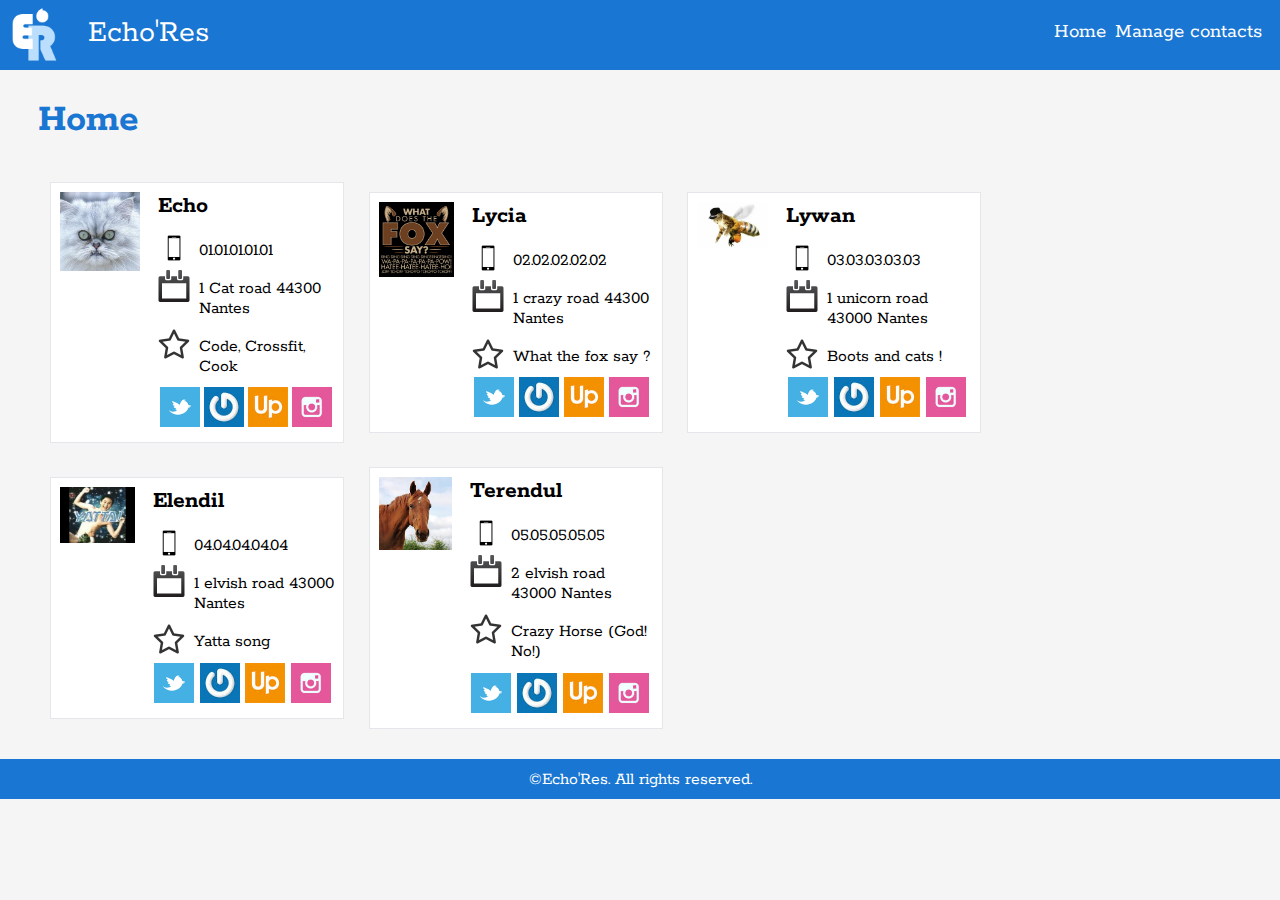
==== home-page.html @ eaa90ea6 "Merge pull request #1 from ebaccon/develop" ====
<!DOCTYPE html>

<head>
    <meta charset="UTF-8">
    <title>Echo'Res Home</title>
    
    <link rel="icon" type="image/png" href="img/logo_poc.png" />

    <link rel="stylesheet" type="text/css" href="css/index.css">
	<link href="https://fonts.googleapis.com/css?family=Rokkitt" rel="stylesheet">
</head>
<body>
    <header class="header-container">
		<div class="header-item__logo">
			<img src="img/logo_poc.png" />
		</div>
		<div class="header-item__name">
			Echo'Res
		</div>
		<div class="header-item__nav">
			<nav class="navbar-container">
				<div class="navbar-item">
					<a class="navbar-item__link" href="index.html">Home</a>
				</div>
				<div class="navbar-item">
					<a class="navbar-item__link" href="manage-contacts.html">Manage contacts</a>
				</div>
			</nav>
		</div>
	</header>
	<section>
		<div class="section-title">
			<h1 class="h1">Home</h1>
		</div>
		<div class="autogrid-container">
			<div class="autogrid-item">
                <a class="contact-link" href="user-page.html">
                    <div class="contact-container">
                        <div class="contact-item__figure">
                            <img src="img/avatar/echo-avatar.jpg" />
                        </div>
                        <div class="contact-item__body">
                            <h3>Echo</h3>
                            <div class="info-contact-container">
                                <div class="info-contact-item">
                                    <img src="img/contact/phone.png" />
                                    <p class="info-contact-item__text">01.01.01.01.01</p>
                                </div>
                                <div class="info-contact-item">
                                    <img src="img/contact/adress.png" />
                                    <p class="info-contact-item__text">1 Cat road 44300 Nantes</p>
                                </div>
                                <div class="info-contact-item">
                                    <img src="img/contact/interest.png" />
                                    <p class="info-contact-item__text">Code, Crossfit, Cook</p>
                                </div>
                            </div>
                            <div class="autogrid-container info-activity">
                                <div class="autogrid-item">
                                    <img src="img/activity/activity_1.png" />
                                </div>
                                <div class="autogrid-item">
                                    <img src="img/activity/activity_2.jpg" />
                                </div>
                                <div class="autogrid-item">
                                    <img src="img/activity/activity_3.jpg" />
                                </div>
                                <div class="autogrid-item">
                                    <img src="img/activity/activity_4.jpg" />
                                </div>
                            </div>
                        </div>
                    </div>
                </a>
			</div>
			<div class="autogrid-item">
                <a class="contact-link" href="user-page.html">
                    <div class="contact-container">
                        <div class="contact-item__figure">
                            <img src="img/avatar/lycia-avatar.jpg" />
                        </div>
                        <div class="contact-item__body">
                            <h3>Lycia</h3>
                            <div class="info-contact-container">
                                <div class="info-contact-item">
                                    <img src="img/contact/phone.png" />
                                    <p class="info-contact-item__text">02.02.02.02.02</p>
                                </div>
                                <div class="info-contact-item">
                                    <img src="img/contact/adress.png" />
                                    <p class="info-contact-item__text">1 crazy road 44300 Nantes</p>
                                </div>
                                <div class="info-contact-item">
                                    <img src="img/contact/interest.png" />
                                    <p class="info-contact-item__text">What the fox say ?</p>
                                </div>
                            </div>
                            <div class="autogrid-container info-activity">
                                <div class="autogrid-item">
                                    <img src="img/activity/activity_1.png" />
                                </div>
                                <div class="autogrid-item">
                                    <img src="img/activity/activity_2.jpg" />
                                </div>
                                <div class="autogrid-item">
                                    <img src="img/activity/activity_3.jpg" />
                                </div>
                                <div class="autogrid-item">
                                    <img src="img/activity/activity_4.jpg" />
                                </div>
                            </div>
                        </div>
                    </div>
                </a>
			</div>
			<div class="autogrid-item">
                <a class="contact-link" href="user-page.html">
                    <div class="contact-container">
                        <div class="contact-item__figure">
                            <img src="img/avatar/lywan-avatar.jpg" />
                        </div>
                        <div class="contact-item__body">
                            <h3>Lywan</h3>
                            <div class="info-contact-container">
                                <div class="info-contact-item">
                                    <img src="img/contact/phone.png" />
                                    <p class="info-contact-item__text">03.03.03.03.03</p>
                                </div>
                                <div class="info-contact-item">
                                    <img src="img/contact/adress.png" />
                                    <p class="info-contact-item__text">1 unicorn road 43000 Nantes</p>
                                </div>
                                <div class="info-contact-item">
                                    <img src="img/contact/interest.png" />
                                    <p class="info-contact-item__text">Boots and cats !</p>
                                </div>
                            </div>
                            <div class="autogrid-container info-activity">
                                <div class="autogrid-item">
                                    <img src="img/activity/activity_1.png" />
                                </div>
                                <div class="autogrid-item">
                                    <img src="img/activity/activity_2.jpg" />
                                </div>
                                <div class="autogrid-item">
                                    <img src="img/activity/activity_3.jpg" />
                                </div>
                                <div class="autogrid-item">
                                    <img src="img/activity/activity_4.jpg" />
                                </div>
                            </div>
                        </div>
                    </div>
                </a>
			</div>
			<div class="autogrid-item">
                <a class="contact-link" href="user-page.html">
                    <div class="contact-container">
                        <div class="contact-item__figure">
                            <img src="img/avatar/elendil-avatar.jpg" />
                        </div>
                        <div class="contact-item__body">
                            <h3>Elendil</h3>
                            <div class="info-contact-container">
                                <div class="info-contact-item">
                                    <img src="img/contact/phone.png" />
                                    <p class="info-contact-item__text">04.04.04.04.04</p>
                                </div>
                                <div class="info-contact-item">
                                    <img src="img/contact/adress.png" />
                                    <p class="info-contact-item__text">1 elvish road 43000 Nantes</p>
                                </div>
                                <div class="info-contact-item">
                                    <img src="img/contact/interest.png" />
                                    <p class="info-contact-item__text">Yatta song</p>
                                </div>
                            </div>
                            <div class="autogrid-container info-activity">
                                <div class="autogrid-item">
                                    <img src="img/activity/activity_1.png" />
                                </div>
                                <div class="autogrid-item">
                                    <img src="img/activity/activity_2.jpg" />
                                </div>
                                <div class="autogrid-item">
                                    <img src="img/activity/activity_3.jpg" />
                                </div>
                                <div class="autogrid-item">
                                    <img src="img/activity/activity_4.jpg" />
                                </div>
                            </div>
                        </div>
                    </div>
                </a>
			</div>
			<div class="autogrid-item">
                <a class="contact-link" href="user-page.html">
                    <div class="contact-container">
                        <div class="contact-item__figure">
                            <img src="img/avatar/terendul-avatar.jpg" />
                        </div>
                        <div class="contact-item__body">
                            <h3>Terendul</h3>
                            <div class="info-contact-container">
                                <div class="info-contact-item">
                                    <img src="img/contact/phone.png" />
                                    <p class="info-contact-item__text">05.05.05.05.05</p>
                                </div>
                                <div class="info-contact-item">
                                    <img src="img/contact/adress.png" />
                                    <p class="info-contact-item__text">2 elvish road 43000 Nantes</p>
                                </div>
                                <div class="info-contact-item">
                                    <img src="img/contact/interest.png" />
                                    <p class="info-contact-item__text">Crazy Horse (God! No!)</p>
                                </div>
                            </div>
                            <div class="autogrid-container info-activity">
                                <div class="autogrid-item">
                                    <img src="img/activity/activity_1.png" />
                                </div>
                                <div class="autogrid-item">
                                    <img src="img/activity/activity_2.jpg" />
                                </div>
                                <div class="autogrid-item">
                                    <img src="img/activity/activity_3.jpg" />
                                </div>
                                <div class="autogrid-item">
                                    <img src="img/activity/activity_4.jpg" />
                                </div>
                            </div>
                        </div>
                    </div>
                </a>
			</div>
		</div>
	</section>
	<footer>
		<p class="footer-text">©Echo'Res. All rights reserved.</p>
	</footer>
</body>
---- css/index.css ----
/******************************************************************************************************/
/********************************************* GENERAL ************************************************/
/******************************************************************************************************/

html {
    height: 100%;
} 

body {
    width: 100%;
    min-height: 100%;
	margin: 0;
	padding: 0;
	background-color: #f5f5f5;
}

/******************************************************************************************************/
/********************************************* HEADER *************************************************/
/******************************************************************************************************/

/*******************************/
/************ HEADER ***********/

.header-container {
    /* FLEXBOX */
	display: -ms-flexbox;
    display: -webkit-flex;
    display: flex;
    -webkit-flex-direction: row;
    -ms-flex-direction: row;
    flex-direction: row;
    -webkit-flex-wrap: nowrap;
    -ms-flex-wrap: nowrap;
    flex-wrap: nowrap;
    -webkit-justify-content: flex-start;
    -ms-flex-pack: start;
    justify-content: flex-start;
    -webkit-align-content: space-between;
    -ms-flex-line-pack: justify;
    align-content: space-between;
    -webkit-align-items: center;
    -ms-flex-align: center;
    align-items: center;
	/* OTHER */
	width: 100%;
	height: 70px;
	background-color: #1976D2;
}

.header-item__logo {
    /* FLEXBOX */
    -webkit-order: 0;
    -ms-flex-order: 0;
    order: 0;
    -webkit-flex: 0 1 auto;
    -ms-flex: 0 1 auto;
    flex: 0 1 auto;
    -webkit-align-self: auto;
    -ms-flex-item-align: auto;
    align-self: auto;
    /* OTHER */
	height: inherit;
}

.header-item__logo img {
	height: inherit;
}

.header-item__name {
    /* FLEXBOX */
	-webkit-order: 0;
    -ms-flex-order: 0;
    order: 0;
    -webkit-flex: 1 1 auto;
    -ms-flex: 1 1 auto;
    flex: 1 1 auto;
    -webkit-align-self: center;
    -ms-flex-item-align: center;
    align-self: center;
    /* OTHER */
    height: inherit;
    padding-top: 30px;
    padding-left: 18px;
	font-size: 2em;
	font-family: Rokkitt;
    color: #ffffff;
}

.header-item__nav {
    /* FLEXBOX */
    -webkit-order: 0;
    -ms-flex-order: 0;
    order: 0;
    -webkit-flex: 0 1 auto;
    -ms-flex: 0 1 auto;
    flex: 0 1 auto;
    -webkit-align-self: auto;
    -ms-flex-item-align: auto;
    align-self: auto;
    /* OTHER */
	height: inherit;
}

/*******************************/
/************ NAVBAR ***********/

.navbar-container {
   /* FLEXBOX */
	display: -ms-flexbox;
    display: -webkit-flex;
    display: flex;
    -webkit-flex-direction: row;
    -ms-flex-direction: row;
    flex-direction: row;
    -webkit-flex-wrap: nowrap;
    -ms-flex-wrap: nowrap;
    flex-wrap: nowrap;
    -webkit-justify-content: flex-start;
    -ms-flex-pack: start;
    justify-content: flex-start;
    -webkit-align-content: space-between;
    -ms-flex-line-pack: justify;
    align-content: space-between;
    -webkit-align-items: center;
    -ms-flex-align: center;
    align-items: center;
    /* OTHER */
    padding-right: 9px;
    padding-left: 9px;
}

.navbar-item {
    /* FLEXBOX */
    -webkit-order: 0;
    -ms-flex-order: 0;
    order: 0;
    -webkit-flex: 0 1 auto;
    -ms-flex: 0 1 auto;
    flex: 0 1 auto;
    -webkit-align-self: auto;
    -ms-flex-item-align: auto;
    align-self: auto;
    /* OTHER */
    height: inherit;
    padding-top: 20px;
    font-size: 1.3em;
	font-family: Rokkitt;
    color: #ffffff;
    padding-right: 9px;
}

.navbar-item__link {
    color: #ffffff;
    text-decoration: none; /* no underline */
}

.navbar-item__link:hover {
    cursor: pointer;
    text-decoration: underline;
}

/******************************************************************************************************/
/************************************************ BODY ************************************************/
/******************************************************************************************************/

body > section {
	width: 94%;
	margin: auto;
}

.section-title {
	display: flex;
	justify-content: left;
}

h1 {
    width: auto;
	font-family: Rokkitt;
	font-size: 2.5em;
	color: #1976D2;
}

/*******************************/
/********** AUTOGRID ***********/

.autogrid-container {
    /* FLEXBOX */
	display: -ms-flexbox;
    display: -webkit-flex;
    display: flex;
    -webkit-flex-direction: row;
    -ms-flex-direction: row;
    flex-direction: row;
    -webkit-flex-wrap: wrap;
    -ms-flex-wrap: wrap;
    flex-wrap: wrap;
    -webkit-justify-content: flex-start;
    -ms-flex-pack: start;
    justify-content: flex-start;
    -webkit-align-content: space-between;
    -ms-flex-line-pack: justify;
    align-content: space-between;
    -webkit-align-items: center;
    -ms-flex-align: center;
    align-items: center;
    /* OTHER */
    padding: 0px;
}

.autogrid-item {
    /* FLEXBOX */
    -webkit-order: 0;
    -ms-flex-order: 0;
    order: 0;
    -webkit-flex: 0 1 23%;
    -ms-flex: 0 1 23%;
    flex: 0 1 23%;
    -webkit-align-self: auto;
    -ms-flex-item-align: auto;
    align-self: auto;
    /* OTHER */
	height: auto;
	margin: 1%;
}

/*******************************/
/*********** CONTACT ***********/

.contact-link {
    color: inherit;
    text-decoration: none; /* no underline */
}

.contact-container {
    /* FLEXBOX */
	display: -ms-flexbox;
    display: -webkit-flex;
    display: flex;
    -webkit-flex-direction: row;
    -ms-flex-direction: row;
    flex-direction: row;
    -webkit-flex-wrap: nowrap;
    -ms-flex-wrap: nowrap;
    flex-wrap: nowrap;
    -webkit-justify-content: flex-start;
    -ms-flex-pack: start;
    justify-content: flex-start;
    -webkit-align-content: space-between;
    -ms-flex-line-pack: justify;
    align-content: space-between;
    -webkit-align-items: center;
    -ms-flex-align: center;
    align-items: center;
    /* OTHER */
	height: inherit;
    background-color: #ffffff;
    border: 1px solid #e5e6e9;
    transition: transform .2s, box-shadow .2s;
}

.contact-container:hover {
    cursor: pointer;
    -webkit-box-shadow: 4px 4px 10px 0px rgba(0,0,0,0.75);
    -moz-box-shadow: 4px 4px 10px 0px rgba(0,0,0,0.75);
    box-shadow: 4px 4px 10px 0px rgba(0,0,0,0.75);
    transform: scale(1.05);
}

.contact-item__body {
    /* FLEXBOX */
    -webkit-order: 0;
    -ms-flex-order: 0;
    order: 0;
    -webkit-flex: 1 1 auto;
    -ms-flex: 1 1 auto;
    flex: 1 1 auto;
    -webkit-align-self: auto;
    -ms-flex-item-align: auto;
    align-self: auto;
    /* OTHER */
    padding: 9px;
    min-width: 176px;
}

.contact-item__body h3 {
    margin: 0;
    padding: 0 0 0.5em 0;
    font-family: Rokkitt;
	font-size: 1.5em;
}

.contact-item__figure {
    /* FLEXBOX */
    -webkit-order: 0;
    -ms-flex-order: 0;
    order: 0;
    -webkit-flex: 0 1 auto;
    -ms-flex: 0 1 auto;
    flex: 0 1 auto;
    -webkit-align-self: flex-start;
    -ms-flex-item-align: flex-start;
    align-self: flex-start;
    /* OTHER */
	height: 80px;
    width: 80px;
    padding: 9px;
}

.contact-item__figure--center {
    align-self: center;
}

.contact-item__figure img {
    width: 100%;
    height: auto;
}

.info-activity img {
    width: 40px;
}

.info-contact-container {
    /* FLEXBOX */
	display: -ms-flexbox;
    display: -webkit-flex;
    display: flex;
    -webkit-flex-direction: column;
    -ms-flex-direction: column;
    flex-direction: column;
    -webkit-flex-wrap: nowrap;
    -ms-flex-wrap: nowrap;
    flex-wrap: nowrap;
    -webkit-justify-content: flex-start;
    -ms-flex-pack: start;
    justify-content: flex-start;
    -webkit-align-content: space-between;
    -ms-flex-line-pack: justify;
    align-content: space-between;
    -webkit-align-items: stretch;
    -ms-flex-align: stretch;
    align-items: stretch;
    /* OTHER */
    display: flex;
    flex-direction: column;
    justify-content: flex-start;
}

.info-contact-item {
    /* FLEXBOX */
    -webkit-order: 0;
    -ms-flex-order: 0;
    order: 0;
    -webkit-flex: 0 1 auto;
    -ms-flex: 0 1 auto;
    flex: 0 1 auto;
    -webkit-align-self: auto;
    -ms-flex-item-align: auto;
    align-self: auto;
    /* OTHER */
    width: auto;
    font-size: 1.1em;
	font-family: Rokkitt;
}

.info-contact-item img {
    width: 32px;
    float: left;
    padding-right: 9px;
}

.info-contact-item__text {
    margin: 0;
    padding-top: 9px;
    padding-bottom: 9px;
}

/******************************************************************************************************/
/********************************************** FOOTER ************************************************/
/******************************************************************************************************/

footer {
	width: 100%;
    height: 40px;
    bottom: 0;
	background-color: #1976D2;
	text-align: center;
}

.footer-text {
	font-size: 1.1em;
	color: #ffffff;
	font-family: Rokkitt;
	padding: 0.7rem 0rem;
}
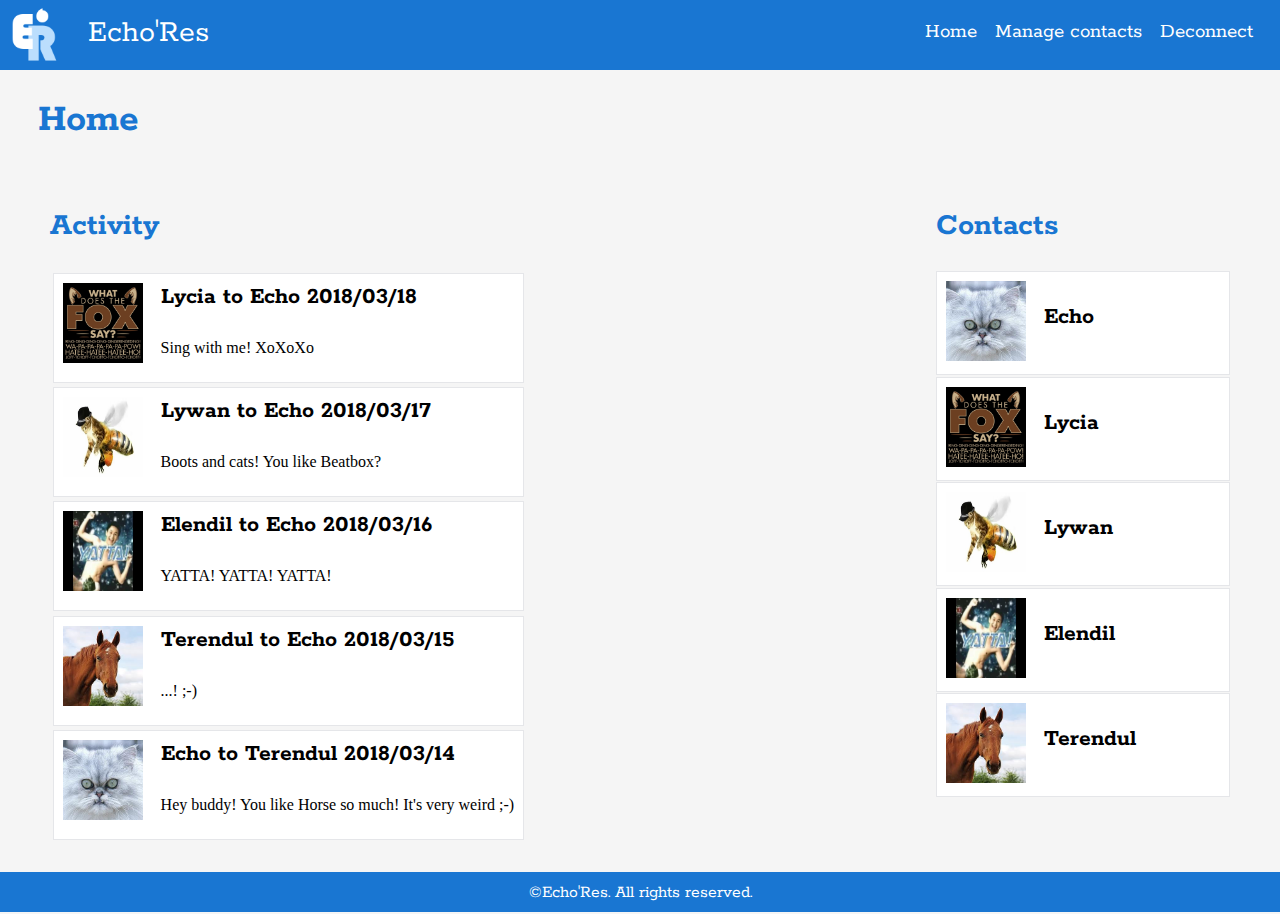
==== commit 1dbf6a75: "[EBA] - Refacto in different file pour css - Good practice for generic code (autogrid and card) - Re" ====
--- a/home-page.html
+++ b/home-page.html
@@ -7,6 +7,9 @@
     <link rel="icon" type="image/png" href="img/logo_poc.png" />
 
     <link rel="stylesheet" type="text/css" href="css/index.css">
+    <link rel="stylesheet" type="text/css" href="css/header.css">
+    <link rel="stylesheet" type="text/css" href="css/home-page.css">
+    <link rel="stylesheet" type="text/css" href="css/footer.css">
 	<link href="https://fonts.googleapis.com/css?family=Rokkitt" rel="stylesheet">
 </head>
 <body>
@@ -20,220 +23,158 @@
 		<div class="header-item__nav">
 			<nav class="navbar-container">
 				<div class="navbar-item">
-					<a class="navbar-item__link" href="index.html">Home</a>
+					<a class="navbar-item__link" href="home-page.html">Home</a>
 				</div>
 				<div class="navbar-item">
 					<a class="navbar-item__link" href="manage-contacts.html">Manage contacts</a>
-				</div>
+                </div>
+                <div class="navbar-item">
+                    <a class="navbar-item__link" href="sign-in-page.html">Deconnect</a>
+                </div>
 			</nav>
 		</div>
 	</header>
 	<section>
 		<div class="section-title">
 			<h1 class="h1">Home</h1>
-		</div>
-		<div class="autogrid-container">
-			<div class="autogrid-item">
-                <a class="contact-link" href="user-page.html">
-                    <div class="contact-container">
-                        <div class="contact-item__figure">
-                            <img src="img/avatar/echo-avatar.jpg" />
-                        </div>
-                        <div class="contact-item__body">
-                            <h3>Echo</h3>
-                            <div class="info-contact-container">
-                                <div class="info-contact-item">
-                                    <img src="img/contact/phone.png" />
-                                    <p class="info-contact-item__text">01.01.01.01.01</p>
-                                </div>
-                                <div class="info-contact-item">
-                                    <img src="img/contact/adress.png" />
-                                    <p class="info-contact-item__text">1 Cat road 44300 Nantes</p>
-                                </div>
-                                <div class="info-contact-item">
-                                    <img src="img/contact/interest.png" />
-                                    <p class="info-contact-item__text">Code, Crossfit, Cook</p>
-                                </div>
+        </div>
+        <div class="home-container">
+			<div class="home-item--activity">
+                <div class="autogrid-container--column">
+                    <h2 class="h2">Activity</h2>
+                    <div class="autogrid-item">
+                        <div class="card-container">
+                            <div class="card-item__figure">
+                                <img class="card-item__figure--small" src="img/avatar/lycia-avatar.jpg" />
                             </div>
-                            <div class="autogrid-container info-activity">
-                                <div class="autogrid-item">
-                                    <img src="img/activity/activity_1.png" />
-                                </div>
-                                <div class="autogrid-item">
-                                    <img src="img/activity/activity_2.jpg" />
-                                </div>
-                                <div class="autogrid-item">
-                                    <img src="img/activity/activity_3.jpg" />
-                                </div>
-                                <div class="autogrid-item">
-                                    <img src="img/activity/activity_4.jpg" />
-                                </div>
+                            <div class="card-item__body">
+                                <h3>Lycia to Echo <span class="date-post">2018/03/18</span></h3>
+                                <p>
+                                    Sing with me! XoXoXo
+                                </p>
                             </div>
                         </div>
                     </div>
-                </a>
-			</div>
-			<div class="autogrid-item">
-                <a class="contact-link" href="user-page.html">
-                    <div class="contact-container">
-                        <div class="contact-item__figure">
-                            <img src="img/avatar/lycia-avatar.jpg" />
-                        </div>
-                        <div class="contact-item__body">
-                            <h3>Lycia</h3>
-                            <div class="info-contact-container">
-                                <div class="info-contact-item">
-                                    <img src="img/contact/phone.png" />
-                                    <p class="info-contact-item__text">02.02.02.02.02</p>
-                                </div>
-                                <div class="info-contact-item">
-                                    <img src="img/contact/adress.png" />
-                                    <p class="info-contact-item__text">1 crazy road 44300 Nantes</p>
-                                </div>
-                                <div class="info-contact-item">
-                                    <img src="img/contact/interest.png" />
-                                    <p class="info-contact-item__text">What the fox say ?</p>
-                                </div>
+                    <div class="autogrid-item">
+                        <div class="card-container">
+                            <div class="card-item__figure">
+                                <img class="card-item__figure--small" src="img/avatar/lywan-avatar.jpg" />
                             </div>
-                            <div class="autogrid-container info-activity">
-                                <div class="autogrid-item">
-                                    <img src="img/activity/activity_1.png" />
-                                </div>
-                                <div class="autogrid-item">
-                                    <img src="img/activity/activity_2.jpg" />
-                                </div>
-                                <div class="autogrid-item">
-                                    <img src="img/activity/activity_3.jpg" />
-                                </div>
-                                <div class="autogrid-item">
-                                    <img src="img/activity/activity_4.jpg" />
-                                </div>
+                            <div class="card-item__body">
+                                <h3>Lywan to Echo <span class="date-post">2018/03/17</span></h3>
+                                <p>
+                                    Boots and cats! You like Beatbox?
+                                </p>
                             </div>
                         </div>
                     </div>
-                </a>
-			</div>
-			<div class="autogrid-item">
-                <a class="contact-link" href="user-page.html">
-                    <div class="contact-container">
-                        <div class="contact-item__figure">
-                            <img src="img/avatar/lywan-avatar.jpg" />
-                        </div>
-                        <div class="contact-item__body">
-                            <h3>Lywan</h3>
-                            <div class="info-contact-container">
-                                <div class="info-contact-item">
-                                    <img src="img/contact/phone.png" />
-                                    <p class="info-contact-item__text">03.03.03.03.03</p>
-                                </div>
-                                <div class="info-contact-item">
-                                    <img src="img/contact/adress.png" />
-                                    <p class="info-contact-item__text">1 unicorn road 43000 Nantes</p>
-                                </div>
-                                <div class="info-contact-item">
-                                    <img src="img/contact/interest.png" />
-                                    <p class="info-contact-item__text">Boots and cats !</p>
-                                </div>
+                    <div class="autogrid-item">
+                        <div class="card-container">
+                            <div class="card-item__figure">
+                                <img class="card-item__figure--small" src="img/avatar/elendil-avatar.jpg" />
                             </div>
-                            <div class="autogrid-container info-activity">
-                                <div class="autogrid-item">
-                                    <img src="img/activity/activity_1.png" />
-                                </div>
-                                <div class="autogrid-item">
-                                    <img src="img/activity/activity_2.jpg" />
-                                </div>
-                                <div class="autogrid-item">
-                                    <img src="img/activity/activity_3.jpg" />
-                                </div>
-                                <div class="autogrid-item">
-                                    <img src="img/activity/activity_4.jpg" />
-                                </div>
+                            <div class="card-item__body">
+                                <h3>Elendil to Echo <span class="date-post">2018/03/16</span></h3>
+                                <p>
+                                    YATTA! YATTA! YATTA!
+                                </p>
                             </div>
                         </div>
                     </div>
-                </a>
-			</div>
-			<div class="autogrid-item">
-                <a class="contact-link" href="user-page.html">
-                    <div class="contact-container">
-                        <div class="contact-item__figure">
-                            <img src="img/avatar/elendil-avatar.jpg" />
-                        </div>
-                        <div class="contact-item__body">
-                            <h3>Elendil</h3>
-                            <div class="info-contact-container">
-                                <div class="info-contact-item">
-                                    <img src="img/contact/phone.png" />
-                                    <p class="info-contact-item__text">04.04.04.04.04</p>
-                                </div>
-                                <div class="info-contact-item">
-                                    <img src="img/contact/adress.png" />
-                                    <p class="info-contact-item__text">1 elvish road 43000 Nantes</p>
-                                </div>
-                                <div class="info-contact-item">
-                                    <img src="img/contact/interest.png" />
-                                    <p class="info-contact-item__text">Yatta song</p>
-                                </div>
+                    <div class="autogrid-item">
+                        <div class="card-container">
+                            <div class="card-item__figure">
+                                <img class="card-item__figure--small" src="img/avatar/terendul-avatar.jpg" />
                             </div>
-                            <div class="autogrid-container info-activity">
-                                <div class="autogrid-item">
-                                    <img src="img/activity/activity_1.png" />
-                                </div>
-                                <div class="autogrid-item">
-                                    <img src="img/activity/activity_2.jpg" />
-                                </div>
-                                <div class="autogrid-item">
-                                    <img src="img/activity/activity_3.jpg" />
-                                </div>
-                                <div class="autogrid-item">
-                                    <img src="img/activity/activity_4.jpg" />
-                                </div>
+                            <div class="card-item__body">
+                                <h3>Terendul to Echo <span class="date-post">2018/03/15</span></h3>
+                                <p>
+                                    ...! ;-)
+                                </p>
                             </div>
                         </div>
                     </div>
-                </a>
-			</div>
-			<div class="autogrid-item">
-                <a class="contact-link" href="user-page.html">
-                    <div class="contact-container">
-                        <div class="contact-item__figure">
-                            <img src="img/avatar/terendul-avatar.jpg" />
-                        </div>
-                        <div class="contact-item__body">
-                            <h3>Terendul</h3>
-                            <div class="info-contact-container">
-                                <div class="info-contact-item">
-                                    <img src="img/contact/phone.png" />
-                                    <p class="info-contact-item__text">05.05.05.05.05</p>
-                                </div>
-                                <div class="info-contact-item">
-                                    <img src="img/contact/adress.png" />
-                                    <p class="info-contact-item__text">2 elvish road 43000 Nantes</p>
-                                </div>
-                                <div class="info-contact-item">
-                                    <img src="img/contact/interest.png" />
-                                    <p class="info-contact-item__text">Crazy Horse (God! No!)</p>
-                                </div>
+                    <div class="autogrid-item">
+                        <div class="card-container">
+                            <div class="card-item__figure">
+                                <img class="card-item__figure--small" src="img/avatar/echo-avatar.jpg" />
                             </div>
-                            <div class="autogrid-container info-activity">
-                                <div class="autogrid-item">
-                                    <img src="img/activity/activity_1.png" />
-                                </div>
-                                <div class="autogrid-item">
-                                    <img src="img/activity/activity_2.jpg" />
-                                </div>
-                                <div class="autogrid-item">
-                                    <img src="img/activity/activity_3.jpg" />
-                                </div>
-                                <div class="autogrid-item">
-                                    <img src="img/activity/activity_4.jpg" />
-                                </div>
+                            <div class="card-item__body">
+                                <h3>Echo to Terendul <span class="date-post">2018/03/14</span></h3>
+                                <p>
+                                    Hey buddy! You like Horse so much! It's very weird ;-)
+                                </p>
                             </div>
                         </div>
                     </div>
-                </a>
-			</div>
-		</div>
+                </div>
+            </div>
+            <div class="home-item--contact">
+                <div class="autogrid-container--column">
+                    <h2 class="h2">Contacts</h2>
+                    <div class="autogrid-item">
+                        <a class="contact-link" href="user-page.html">
+                            <div class="card-container card-container--hover">
+                                <div class="card-item__figure">
+                                    <img class="card-item__figure--small" src="img/avatar/echo-avatar.jpg" />
+                                </div>
+                                <div class="card-item__body">
+                                    <h3>Echo</h3>
+                                </div>
+                            </div>
+                        </a>
+                    </div>
+                    <div class="autogrid-item">
+                        <a class="contact-link" href="user-page.html">
+                            <div class="card-container card-container--hover">
+                                <div class="card-item__figure">
+                                    <img class="card-item__figure--small" src="img/avatar/lycia-avatar.jpg" />
+                                </div>
+                                <div class="card-item__body">
+                                    <h3>Lycia</h3>
+                                </div>
+                            </div>
+                        </a>
+                    </div>
+                    <div class="autogrid-item">
+                        <a class="contact-link" href="user-page.html">
+                            <div class="card-container card-container--hover">
+                                <div class="card-item__figure">
+                                    <img class="card-item__figure--small" src="img/avatar/lywan-avatar.jpg" />
+                                </div>
+                                <div class="card-item__body">
+                                    <h3>Lywan</h3>
+                                </div>
+                            </div>
+                        </a>
+                    </div>
+                    <div class="autogrid-item">
+                        <a class="contact-link" href="user-page.html">
+                            <div class="card-container card-container--hover">
+                                <div class="card-item__figure">
+                                    <img class="card-item__figure--small" src="img/avatar/elendil-avatar.jpg" />
+                                </div>
+                                <div class="card-item__body">
+                                    <h3>Elendil</h3>
+                                </div>
+                            </div>
+                        </a>
+                    </div>
+                    <div class="autogrid-item">
+                        <a class="contact-link" href="user-page.html">
+                            <div class="card-container card-container--hover">
+                                <div class="card-item__figure">
+                                    <img class="card-item__figure--small" src="img/avatar/terendul-avatar.jpg" />
+                                </div>
+                                <div class="card-item__body">
+                                    <h3>Terendul</h3>
+                                </div>
+                            </div>
+                        </a>
+                    </div>
+                </div>
+            </div>
+        </div>
 	</section>
 	<footer>
 		<p class="footer-text">©Echo'Res. All rights reserved.</p>
--- a/css/index.css
+++ b/css/index.css
@@ -15,13 +15,120 @@
 }
 
 /******************************************************************************************************/
-/********************************************* HEADER *************************************************/
-/******************************************************************************************************/
+/************************************************ BODY ************************************************/
+/******************************************************************************************************/
+
+body > section {
+	width: 94%;
+	margin: auto;
+}
+
+.section-title {
+	display: flex;
+	justify-content: left;
+}
+
+.h1 {
+    width: auto;
+	font-family: Rokkitt;
+	font-size: 2.5em;
+	color: #1976D2;
+}
+
+.h2 {
+    width: auto;
+	font-family: Rokkitt;
+	font-size: 2em;
+	color: #1976D2;
+}
 
 /*******************************/
-/************ HEADER ***********/
-
-.header-container {
+/********** AUTOGRID ***********/
+
+.autogrid-container--row {
+    /* FLEXBOX */
+	display: -ms-flexbox;
+    display: -webkit-flex;
+    display: flex;
+    -webkit-flex-direction: row;
+    -ms-flex-direction: row;
+    flex-direction: row;
+    -webkit-flex-wrap: wrap;
+    -ms-flex-wrap: wrap;
+    flex-wrap: wrap;
+    -webkit-justify-content: flex-start;
+    -ms-flex-pack: start;
+    justify-content: flex-start;
+    -webkit-align-content: space-between;
+    -ms-flex-line-pack: justify;
+    align-content: space-between;
+    -webkit-align-items: center;
+    -ms-flex-align: center;
+    align-items: center;
+    /* OTHER */
+    padding: 0px;
+}
+
+.autogrid-container--row > .autogrid-item {
+    /* FLEXBOX */
+    -webkit-order: 0;
+    -ms-flex-order: 0;
+    order: 0;
+    -webkit-flex: 0 1 23%;
+    -ms-flex: 0 1 23%;
+    flex: 0 1 23%;
+    -webkit-align-self: auto;
+    -ms-flex-item-align: auto;
+    align-self: auto;
+    /* OTHER */
+	height: auto;
+	margin: 1%;
+}
+
+.autogrid-container--column {
+    /* FLEXBOX */
+	display: -ms-flexbox;
+    display: -webkit-flex;
+    display: flex;
+    -webkit-flex-direction: column;
+    -ms-flex-direction: column;
+    flex-direction: column;
+    -webkit-flex-wrap: wrap;
+    -ms-flex-wrap: wrap;
+    flex-wrap: wrap;
+    -webkit-justify-content: flex-start;
+    -ms-flex-pack: start;
+    justify-content: flex-start;
+    -webkit-align-content: space-between;
+    -ms-flex-line-pack: justify;
+    align-content: space-between;
+    -webkit-align-items: stretch;
+    -ms-flex-align: stretch;
+    align-items: stretch;
+    /* OTHER */
+    padding: 0px;
+}
+
+.autogrid-container--column > .autogrid-item {
+    /* FLEXBOX */
+    -webkit-order: 0;
+    -ms-flex-order: 0;
+    order: 0;
+    -webkit-flex: 0 1 auto;
+    -ms-flex: 0 1 auto;
+    flex: 0 1 auto;
+    -webkit-align-self: auto;
+    -ms-flex-item-align: auto;
+    align-self: auto;
+    /* OTHER */
+	height: auto;
+	margin: 0.25%;
+}
+
+/*******************************/
+/************ CARD *************/
+
+.card-container {
     /* FLEXBOX */
 	display: -ms-flexbox;
     display: -webkit-flex;
@@ -41,216 +148,6 @@
     -webkit-align-items: center;
     -ms-flex-align: center;
     align-items: center;
-	/* OTHER */
-	width: 100%;
-	height: 70px;
-	background-color: #1976D2;
-}
-
-.header-item__logo {
-    /* FLEXBOX */
-    -webkit-order: 0;
-    -ms-flex-order: 0;
-    order: 0;
-    -webkit-flex: 0 1 auto;
-    -ms-flex: 0 1 auto;
-    flex: 0 1 auto;
-    -webkit-align-self: auto;
-    -ms-flex-item-align: auto;
-    align-self: auto;
-    /* OTHER */
-	height: inherit;
-}
-
-.header-item__logo img {
-	height: inherit;
-}
-
-.header-item__name {
-    /* FLEXBOX */
-	-webkit-order: 0;
-    -ms-flex-order: 0;
-    order: 0;
-    -webkit-flex: 1 1 auto;
-    -ms-flex: 1 1 auto;
-    flex: 1 1 auto;
-    -webkit-align-self: center;
-    -ms-flex-item-align: center;
-    align-self: center;
-    /* OTHER */
-    height: inherit;
-    padding-top: 30px;
-    padding-left: 18px;
-	font-size: 2em;
-	font-family: Rokkitt;
-    color: #ffffff;
-}
-
-.header-item__nav {
-    /* FLEXBOX */
-    -webkit-order: 0;
-    -ms-flex-order: 0;
-    order: 0;
-    -webkit-flex: 0 1 auto;
-    -ms-flex: 0 1 auto;
-    flex: 0 1 auto;
-    -webkit-align-self: auto;
-    -ms-flex-item-align: auto;
-    align-self: auto;
-    /* OTHER */
-	height: inherit;
-}
-
-/*******************************/
-/************ NAVBAR ***********/
-
-.navbar-container {
-   /* FLEXBOX */
-	display: -ms-flexbox;
-    display: -webkit-flex;
-    display: flex;
-    -webkit-flex-direction: row;
-    -ms-flex-direction: row;
-    flex-direction: row;
-    -webkit-flex-wrap: nowrap;
-    -ms-flex-wrap: nowrap;
-    flex-wrap: nowrap;
-    -webkit-justify-content: flex-start;
-    -ms-flex-pack: start;
-    justify-content: flex-start;
-    -webkit-align-content: space-between;
-    -ms-flex-line-pack: justify;
-    align-content: space-between;
-    -webkit-align-items: center;
-    -ms-flex-align: center;
-    align-items: center;
-    /* OTHER */
-    padding-right: 9px;
-    padding-left: 9px;
-}
-
-.navbar-item {
-    /* FLEXBOX */
-    -webkit-order: 0;
-    -ms-flex-order: 0;
-    order: 0;
-    -webkit-flex: 0 1 auto;
-    -ms-flex: 0 1 auto;
-    flex: 0 1 auto;
-    -webkit-align-self: auto;
-    -ms-flex-item-align: auto;
-    align-self: auto;
-    /* OTHER */
-    height: inherit;
-    padding-top: 20px;
-    font-size: 1.3em;
-	font-family: Rokkitt;
-    color: #ffffff;
-    padding-right: 9px;
-}
-
-.navbar-item__link {
-    color: #ffffff;
-    text-decoration: none; /* no underline */
-}
-
-.navbar-item__link:hover {
-    cursor: pointer;
-    text-decoration: underline;
-}
-
-/******************************************************************************************************/
-/************************************************ BODY ************************************************/
-/******************************************************************************************************/
-
-body > section {
-	width: 94%;
-	margin: auto;
-}
-
-.section-title {
-	display: flex;
-	justify-content: left;
-}
-
-h1 {
-    width: auto;
-	font-family: Rokkitt;
-	font-size: 2.5em;
-	color: #1976D2;
-}
-
-/*******************************/
-/********** AUTOGRID ***********/
-
-.autogrid-container {
-    /* FLEXBOX */
-	display: -ms-flexbox;
-    display: -webkit-flex;
-    display: flex;
-    -webkit-flex-direction: row;
-    -ms-flex-direction: row;
-    flex-direction: row;
-    -webkit-flex-wrap: wrap;
-    -ms-flex-wrap: wrap;
-    flex-wrap: wrap;
-    -webkit-justify-content: flex-start;
-    -ms-flex-pack: start;
-    justify-content: flex-start;
-    -webkit-align-content: space-between;
-    -ms-flex-line-pack: justify;
-    align-content: space-between;
-    -webkit-align-items: center;
-    -ms-flex-align: center;
-    align-items: center;
-    /* OTHER */
-    padding: 0px;
-}
-
-.autogrid-item {
-    /* FLEXBOX */
-    -webkit-order: 0;
-    -ms-flex-order: 0;
-    order: 0;
-    -webkit-flex: 0 1 23%;
-    -ms-flex: 0 1 23%;
-    flex: 0 1 23%;
-    -webkit-align-self: auto;
-    -ms-flex-item-align: auto;
-    align-self: auto;
-    /* OTHER */
-	height: auto;
-	margin: 1%;
-}
-
-/*******************************/
-/*********** CONTACT ***********/
-
-.contact-link {
-    color: inherit;
-    text-decoration: none; /* no underline */
-}
-
-.contact-container {
-    /* FLEXBOX */
-	display: -ms-flexbox;
-    display: -webkit-flex;
-    display: flex;
-    -webkit-flex-direction: row;
-    -ms-flex-direction: row;
-    flex-direction: row;
-    -webkit-flex-wrap: nowrap;
-    -ms-flex-wrap: nowrap;
-    flex-wrap: nowrap;
-    -webkit-justify-content: flex-start;
-    -ms-flex-pack: start;
-    justify-content: flex-start;
-    -webkit-align-content: space-between;
-    -ms-flex-line-pack: justify;
-    align-content: space-between;
-    -webkit-align-items: center;
-    -ms-flex-align: center;
-    align-items: center;
     /* OTHER */
 	height: inherit;
     background-color: #ffffff;
@@ -258,7 +155,7 @@
     transition: transform .2s, box-shadow .2s;
 }
 
-.contact-container:hover {
+.card-container--hover:hover {
     cursor: pointer;
     -webkit-box-shadow: 4px 4px 10px 0px rgba(0,0,0,0.75);
     -moz-box-shadow: 4px 4px 10px 0px rgba(0,0,0,0.75);
@@ -266,7 +163,7 @@
     transform: scale(1.05);
 }
 
-.contact-item__body {
+.card-item__body {
     /* FLEXBOX */
     -webkit-order: 0;
     -ms-flex-order: 0;
@@ -282,14 +179,14 @@
     min-width: 176px;
 }
 
-.contact-item__body h3 {
+.card-item__body h3 {
     margin: 0;
     padding: 0 0 0.5em 0;
     font-family: Rokkitt;
 	font-size: 1.5em;
 }
 
-.contact-item__figure {
+.card-item__figure {
     /* FLEXBOX */
     -webkit-order: 0;
     -ms-flex-order: 0;
@@ -301,22 +198,25 @@
     -ms-flex-item-align: flex-start;
     align-self: flex-start;
     /* OTHER */
-	height: 80px;
+    padding: 9px;
+}
+
+.card-item__figure--small {
+    height: 80px;
     width: 80px;
-    padding: 9px;
-}
-
-.contact-item__figure--center {
-    align-self: center;
-}
-
-.contact-item__figure img {
-    width: 100%;
-    height: auto;
-}
-
-.info-activity img {
+}
+
+.card-item__figure--big {
+    height: 160px;
+    width: 160px;
+}
+
+.info-activity--small {
     width: 40px;
+}
+
+.info-activity--big {
+    width: 80px;
 }
 
 .info-contact-container {
@@ -372,23 +272,4 @@
     margin: 0;
     padding-top: 9px;
     padding-bottom: 9px;
-}
-
-/******************************************************************************************************/
-/********************************************** FOOTER ************************************************/
-/******************************************************************************************************/
-
-footer {
-	width: 100%;
-    height: 40px;
-    bottom: 0;
-	background-color: #1976D2;
-	text-align: center;
-}
-
-.footer-text {
-	font-size: 1.1em;
-	color: #ffffff;
-	font-family: Rokkitt;
-	padding: 0.7rem 0rem;
 }--- a/css/header.css
+++ b/css/header.css
@@ -0,0 +1,144 @@
+/******************************************************************************************************/
+/********************************************* HEADER *************************************************/
+/******************************************************************************************************/
+
+/*******************************/
+/************ HEADER ***********/
+
+.header-container {
+    /* FLEXBOX */
+	display: -ms-flexbox;
+    display: -webkit-flex;
+    display: flex;
+    -webkit-flex-direction: row;
+    -ms-flex-direction: row;
+    flex-direction: row;
+    -webkit-flex-wrap: nowrap;
+    -ms-flex-wrap: nowrap;
+    flex-wrap: nowrap;
+    -webkit-justify-content: flex-start;
+    -ms-flex-pack: start;
+    justify-content: flex-start;
+    -webkit-align-content: space-between;
+    -ms-flex-line-pack: justify;
+    align-content: space-between;
+    -webkit-align-items: center;
+    -ms-flex-align: center;
+    align-items: center;
+	/* OTHER */
+	width: 100%;
+	height: 70px;
+	background-color: #1976D2;
+}
+
+.header-item__logo {
+    /* FLEXBOX */
+    -webkit-order: 0;
+    -ms-flex-order: 0;
+    order: 0;
+    -webkit-flex: 0 1 auto;
+    -ms-flex: 0 1 auto;
+    flex: 0 1 auto;
+    -webkit-align-self: auto;
+    -ms-flex-item-align: auto;
+    align-self: auto;
+    /* OTHER */
+	height: inherit;
+}
+
+.header-item__logo img {
+	height: inherit;
+}
+
+.header-item__name {
+    /* FLEXBOX */
+	-webkit-order: 0;
+    -ms-flex-order: 0;
+    order: 0;
+    -webkit-flex: 1 1 auto;
+    -ms-flex: 1 1 auto;
+    flex: 1 1 auto;
+    -webkit-align-self: center;
+    -ms-flex-item-align: center;
+    align-self: center;
+    /* OTHER */
+    height: inherit;
+    padding-top: 30px;
+    padding-left: 18px;
+	font-size: 2em;
+	font-family: Rokkitt;
+    color: #ffffff;
+}
+
+.header-item__nav {
+    /* FLEXBOX */
+    -webkit-order: 0;
+    -ms-flex-order: 0;
+    order: 0;
+    -webkit-flex: 0 1 auto;
+    -ms-flex: 0 1 auto;
+    flex: 0 1 auto;
+    -webkit-align-self: auto;
+    -ms-flex-item-align: auto;
+    align-self: auto;
+    /* OTHER */
+	height: inherit;
+}
+
+/*******************************/
+/************ NAVBAR ***********/
+
+.navbar-container {
+   /* FLEXBOX */
+	display: -ms-flexbox;
+    display: -webkit-flex;
+    display: flex;
+    -webkit-flex-direction: row;
+    -ms-flex-direction: row;
+    flex-direction: row;
+    -webkit-flex-wrap: nowrap;
+    -ms-flex-wrap: nowrap;
+    flex-wrap: nowrap;
+    -webkit-justify-content: flex-start;
+    -ms-flex-pack: start;
+    justify-content: flex-start;
+    -webkit-align-content: space-between;
+    -ms-flex-line-pack: justify;
+    align-content: space-between;
+    -webkit-align-items: center;
+    -ms-flex-align: center;
+    align-items: center;
+    /* OTHER */
+    padding-right: 9px;
+    padding-left: 9px;
+}
+
+.navbar-item {
+    /* FLEXBOX */
+    -webkit-order: 0;
+    -ms-flex-order: 0;
+    order: 0;
+    -webkit-flex: 0 1 auto;
+    -ms-flex: 0 1 auto;
+    flex: 0 1 auto;
+    -webkit-align-self: auto;
+    -ms-flex-item-align: auto;
+    align-self: auto;
+    /* OTHER */
+    height: inherit;
+    padding-top: 20px;
+    font-size: 1.3em;
+	font-family: Rokkitt;
+    color: #ffffff;
+    padding-right: 18px;
+}
+
+.navbar-item__link {
+    color: #ffffff;
+    text-decoration: none; /* no underline */
+}
+
+.navbar-item__link:hover {
+    cursor: pointer;
+    text-decoration: underline;
+}--- a/css/home-page.css
+++ b/css/home-page.css
@@ -0,0 +1,70 @@
+/******************************************************************************************************/
+/********************************************* HOME PAGE **********************************************/
+/******************************************************************************************************/
+
+/*******************************/
+/************* HOME ************/
+
+.home-container {
+    /* FLEXBOX */
+	display: -ms-flexbox;
+    display: -webkit-flex;
+    display: flex;
+    -webkit-flex-direction: row;
+    -ms-flex-direction: row;
+    flex-direction: row;
+    -webkit-flex-wrap: wrap;
+    -ms-flex-wrap: wrap;
+    flex-wrap: wrap;
+    -webkit-justify-content: flex-start;
+    -ms-flex-pack: start;
+    justify-content: flex-start;
+    -webkit-align-content: space-between;
+    -ms-flex-line-pack: justify;
+    align-content: space-between;
+    -webkit-align-items: flex-start;
+    -ms-flex-align: start;
+    align-items: flex-start;
+    /* OTHER */
+    padding: 0px;
+}
+
+.home-item--activity {
+    /* FLEXBOX */
+    -webkit-order: 0;
+    -ms-flex-order: 0;
+    order: 0;
+    -webkit-flex: 1 1 auto;
+    -ms-flex: 1 1 auto;
+    flex: 1 1 auto;
+    -webkit-align-self: auto;
+    -ms-flex-item-align: auto;
+    align-self: auto;
+    /* OTHER */
+	height: auto;
+	margin: 1%;
+}
+
+.home-item--contact {
+    /* FLEXBOX */
+    -webkit-order: 0;
+    -ms-flex-order: 0;
+    order: 0;
+    -webkit-flex: 0 1 auto;
+    -ms-flex: 0 1 auto;
+    flex: 0 1 auto;
+    -webkit-align-self: auto;
+    -ms-flex-item-align: auto;
+    align-self: auto;
+    /* OTHER */
+	height: auto;
+	margin: 1%;
+}
+
+/*******************************/
+/*********** CONTACT ***********/
+
+.contact-link {
+    color: inherit;
+    text-decoration: none; /* no underline */
+}--- a/css/footer.css
+++ b/css/footer.css
@@ -0,0 +1,18 @@
+/******************************************************************************************************/
+/********************************************** FOOTER ************************************************/
+/******************************************************************************************************/
+
+footer {
+	width: 100%;
+    height: 40px;
+    bottom: 0;
+	background-color: #1976D2;
+	text-align: center;
+}
+
+.footer-text {
+	font-size: 1.1em;
+	color: #ffffff;
+	font-family: Rokkitt;
+	padding: 0.7rem 0rem;
+}